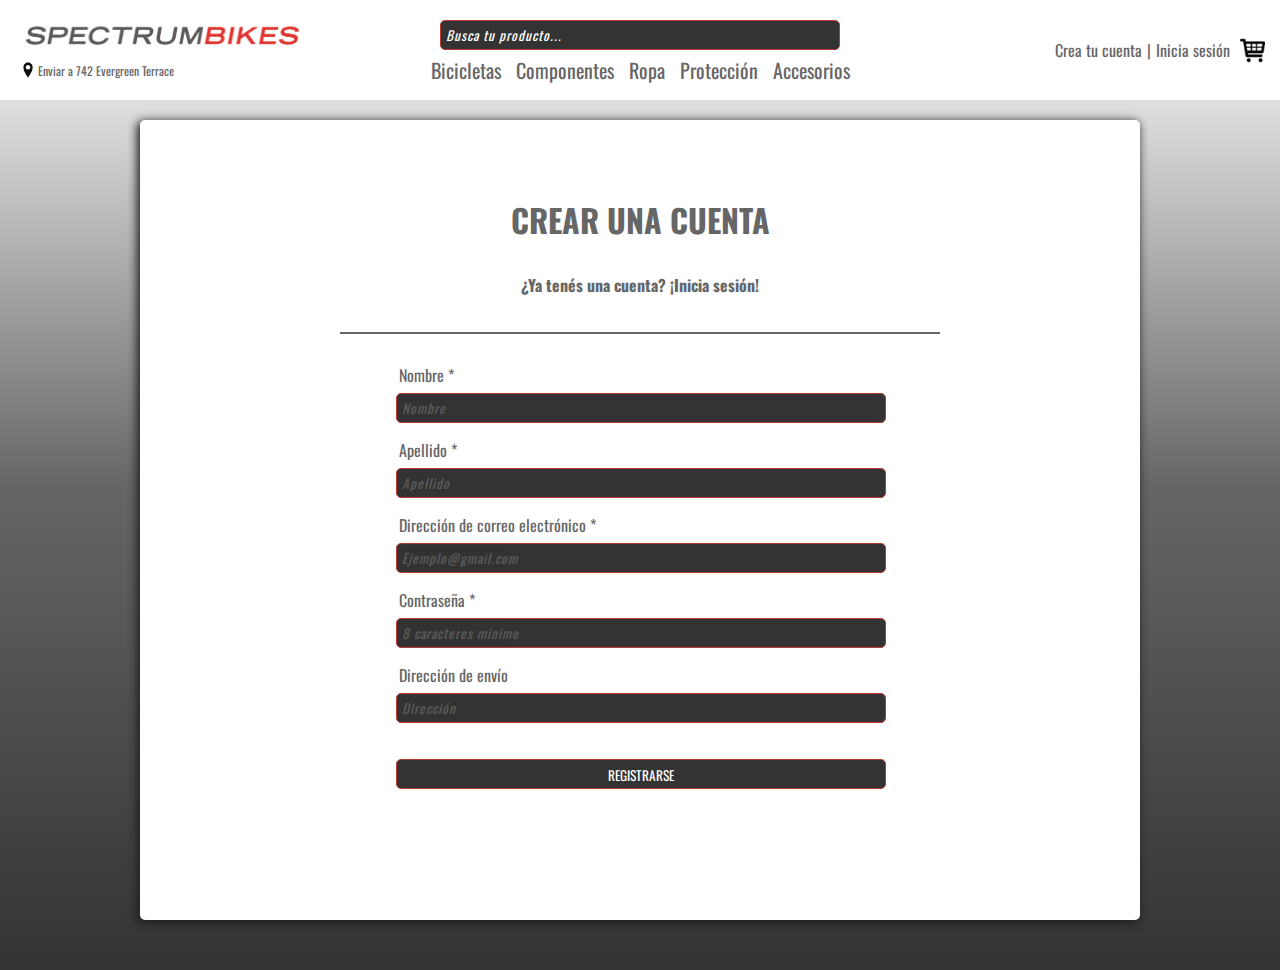
==== form-register.html @ 81c47887 "registro" ====
<!DOCTYPE html>
<html lang="en">

<head>
    <meta charset="UTF-8">
    <meta name="viewport" content="width=device-width, initial-scale=1.0">
    <title>Document</title>
    <link rel="stylesheet" href="/styles.css">
</head>

<body>
    <header>
        <!-- ZONA IZQUIERDA -->
        <div class="logo-envio">
            <div class="logo">
                <a href="/index.html"><img src="img/Logo/logoChico.png" alt="Spectrum Bikes Logo"></a>
            </div>

            <div class="envio">
                <img src="/img/Iconos/Ubicacion.png" alt="Ubicacion">
                <p>Enviar a <a href="#">742 Evergreen Terrace</a></p>
            </div>
        </div>

        <!-- ZONA MEDIA -->
        <nav class="navbar">
            <!-- Barra de busqueda -->
            <label for="barra-busqueda"></label>
            <input type="text" id="barra-busqueda" name="barra-busqueda" placeholder="Busca tu producto...">

            <!-- Menú hamburguesa -->
            <div class="menu-toggle">
                <img src="/img/Iconos/menu.png" alt="Menu">
            </div>

            <ul>
                <li><a href="#">Bicicletas</a></li>
                <li><a href="#">Componentes</a></li>
                <li><a href="#">Ropa</a></li>
                <li><a href="#">Protección</a></li>
                <li><a href="#">Accesorios</a></li>
            </ul>
        </nav>

        <!-- ZONA DERECHA -->
        <div class="sesion-cart">
            <div class="login">
                <a href="/form-register.html">Crea tu cuenta</a>
                <p>|</p>
                <a href="#">Inicia sesión</a>
            </div>

            <div class="cart">
                <label for="cart-toggle" class="cart-label">
                    <img src="/img/Iconos/carrito2.png" alt="carrito" class="cart-icon">
                </label>
            </div>
        </div>
    </header>

    <main>
        <!-- FORM -->
        <form class="form-container" id="register-form">
            <h1>CREAR UNA CUENTA</h1>

            <h4>¿Ya tenés una cuenta? <a href="">¡Inicia sesión!</a></h4>

            <div class="divider"></div>

            <!-- NOMBRE -->
            <div class="register-item">
                <label class="label" for="nombre">Nombre <span>*</span></label>
                <input class="input" type="text" id="name" placeholder="Nombre" required>
            </div>
            <!-- NOMBRE -->

            <!-- APELLIDO -->
            <div class="register-item">
                <label class="label" for="apellido">Apellido <span>*</span></label>
                <input class="input" type="text" id="apellido" placeholder="Apellido" required>
            </div>
            <!-- APELLIDO -->

            <!-- EMAIL -->
            <div class="register-item">
                <label class="label" for="mail">Dirección de correo electrónico <span>*</span></label>
                <input class="input" type="email" id="mail" placeholder="Ejemplo@gmail.com" required>
            </div>
            <!-- EMAIL -->

            <!-- CONTRASEÑA -->
            <div class="register-item">
                <label class="label" for="contraseña">Contraseña <span>*</span></label>
                <input class="input" type="password" id="contraseña" placeholder="8 caracteres minimo" min="8" max="28"
                    required>
            </div>
            <!-- CONTRASEÑA -->

            <!-- DIRECCIÓN DE ENVÍO -->
            <div class="register-item">
                <label class="label" for="envio">Dirección de envío</label>
                <input class="input" type="text" id="envio" placeholder="Dirección">
            </div>
            <!-- DIRECCIÓN DE ENVÍO -->

            <!-- BUTTON -->
            <div class="register-item">
                <button class="submit-button button-register">REGISTRARSE</button>
            </div>
            <!-- BUTTON -->
        </form>
        <!-- FORM -->

    </main>

</body>

</html>
---- styles.css ----
/* FONTS */

@import url('https://fonts.googleapis.com/css2?family=Architects+Daughter&family=Lato:ital,wght@0,300;0,400;0,700;0,900;1,300;1,400;1,700;1,900&display=swap');

@import url('https://fonts.googleapis.com/css2?family=Oswald:wght@300;400;500&display=swap');

/* COLORS */

:root {
    /* Botones e interacciones clave */
    --primary: #c03834;
    /* Color de fondo */
    --secondary: #333333;
    /* Header */
    --terciary: #000000;
    /* Letras principales */
    --fonts: #666666;
    /* Secciones y fuente secundaria */
    --font2: #ffffff;
}

* {
    margin: 0;
    padding: 0;
    box-sizing: border-box;
    text-decoration: none;
    list-style-type: none;
    font-family: "Oswald";
}

body {
    /* background-color: var(--secondary); */
    background: linear-gradient(to bottom, var(--font2), var(--fonts), var(--secondary));
    color: var(--fonts);
    background-size: cover;
}

.divider {
    border: 1px solid var(--fonts);
    width: 60%;
    margin: 0 auto 20px;
}

header {
    width: 100%;
    max-width: 1800px;
    margin: 0 auto;
    height: 100px;
    background: var(--font2);
    display: flex;
    justify-content: space-between;
    align-items: center;
    padding: 5px 0;
    gap: 10px;
}

a {
    color: var(--fonts);
}

/* ZONA IZQUIERDA */
.logo-envio,
.logo,
.envio {
    display: flex;
}

.logo-envio {
    flex-direction: column;
    align-items: flex-start;
    padding: 5px 10px;
    width: 400px;
    height: 70px;
    max-width: 450px;
    max-height: 90px;
    gap: 2px;
}

.logo {
    margin: 0;
    padding: 1px;
    width: 550px;
    max-height: 40px;
    max-width: 310px;
}

.logo img {
    width: 300px;
    height: 30px;
    padding: 1px;
}

.envio {
    align-items: center;
    max-width: 250px;
    margin-left: 7px;
    padding: 1px;
    height: 25px;
    font-size: 12px;
}

.envio img {
    width: 20px;
    height: 20px;
}

/* ZONA MEDIA */
.navbar {
    display: flex;
    flex-direction: column;
    align-items: center;
    justify-content: center;
    padding: 5px;
    height: 70px;
    max-width: 450px;
    margin-top: 10px;
}

.menu-toggle {
    display: none;
}

ul {
    display: flex;
    padding: 5px;
    gap: 15px;
    font-size: 20px;
}

a:hover {
    color: var(--primary);
}

#barra-busqueda {
    width: 400px;
    max-width: 400px;
    background-color: var(--secondary);
    padding: 5px;
    border: 1px solid var(--primary);
    height: 30px;
    border-radius: 5px;
    color: var(--font2);
}

#barra-busqueda::placeholder {
    color: var(--font2);
    letter-spacing: 1px;
    font-style: italic;
}

#barra-busqueda:hover {
    border: 1px solid var(--secondary);
    background-color: var(--primary);
}

/* ZONA DERECHA */

.sesion-cart,
.login,
.cart {
    display: flex;
}

.sesion-cart {
    padding: 5px 10px;
    max-width: 450px;
    width: 400px;
    justify-content: flex-end;
    align-items: center;
    gap: 10px;
}

.login {
    gap: 5px;
}

.cart {
    margin-right: 5px;
}

.cart img {
    width: 25px;
    height: 25px;
    margin-top: 5px;
}

/* SLIDER */
main {
    display: flex;
    flex-direction: column;
    justify-content: center;
    align-items: center;
    margin: 0 auto;
}

.slider {
    display: flex;
    /* Colocamos la propiedad nowrap para que los elementos sigan estando uno al lado del otro a pesar de que superen el tamaño de div */
    flex-wrap: nowrap;
    height: 665px;
    ;
    /* Para que los cambios no sean bruscos */
    transition: all 0.5s ease-in-out;
    align-items: center;
    margin: 0 auto;
}

#slider-container {
    overflow: hidden;
    margin: 0 auto;
    max-width: 1800px;
    height: 700px
}

.slider img {
    width: 100%;

    margin: 0 auto;
    /* Para que las imagenes tengan siempre la misma proporcion de altura y anchura */
    aspect-ratio: 16 / 9;
    /* Permite que la imagen crezca horizontal o verticalmente segun lo que sea necesario */
    object-fit: cover;
    position: relative;
    border-radius: 0px 0px 10px 10px;
}

hr {
    margin: 20px auto 60px;
    border: 1px solid var(--fonts);
    border-radius: 100px;
    width: 80%;
    max-width: 1800px;
}

.title-container {
    display: flex;
    flex-direction: column;
    justify-content: center;
    align-items: center;
    max-width: 1800px;
    width: 100%;
    height: 400px;
    background: linear-gradient(to bottom, var(--fonts), var(--font2) 30%);
    margin: 0px auto;
    padding: 10px 5px;
    box-shadow: 0 0 3px 3px var(--font2);
    /* border-bottom: 1px solid var(--fonts); */
}

h1 img {
    margin: 50px auto 10px;
    width: 100%;
}

.title-container h2 {
    font-style: italic;
    font-weight: 600;
    letter-spacing: 5px;
    color: var(--primary)
}

/* OFER */

#ofer,
.ofer-desc,
.ofer-container,
.ofer-redirect {
    display: flex;
    flex-direction: column;
    align-items: center;

}

#ofer {
    max-width: 1800px;
    width: 100%;
    margin: 10px auto;
    padding: 10px;
}

.ofer-container {
    display: flex;
    flex-direction: column;
    justify-content: center;
    gap: 5px;
    margin: 10px auto;
    padding: 10px;
}

.ofer-card {
    display: flex;
    justify-content: center;
    align-items: center;
    width: 100%;
    height: 400px;
    margin: 20px 0;
    padding: 15px;
    border-radius: 10px;
    background: linear-gradient(to right, var(--font2), var(--fonts));
    box-shadow: -5px 5px 15px 1px #1b1b1b;
}

.animado {
    opacity: 0;
    transition: all 0.5s ease-in-out;
}

.ofer-card2 {
    flex-direction: row-reverse;
    background: linear-gradient(to left, var(--font2), var(--fonts));
}

.ofer-desc {
    text-align: justify;
    gap: 30px;
    padding: 30px;
    width: 40%;
}

.ofer-redirect {
    width: 50%;
}

.ofer-redirect img {
    width: 450px;
    height: 300px;
    justify-content: center;
    align-items: center;
    margin: 0 5px 20px;
    border-radius: 10px;
    box-shadow: -1px 1px 15px 1px #2a2a2a;
}

.ofer-button {
    width: 50%;
    height: 30px;
    margin: 2px;
    padding: 1px;
    background: var(--secondary);
    border: 1px solid var(--primary);
    transition: all 0.5s ease;
}

.ofer-button:hover {
    border: 1px solid var(--secondary);
    background-color: var(--primary);
    width: 70%;
    height: 40px;
    transition: all 0.5s ease;
    box-shadow: -2px 2px 10px 1px #808080;
}

.ofer-button a {
    color: var(--font2);
    transition: all 0.2s ease;
}

.ofer-button:hover a {
    font-size: 16px;
    transition: all 0.2s ease;
}

/* ANIMACION DE LAS OFER-CARDS */
.mostrarIzquierda {
    animation: mostrarIzquierda 1.5s;
}

@keyframes mostrarIzquierda {
    0% {
        transform: translateX(-60px);
    }

    100% {
        transform: translateX(0);
    }
}

/* CATEGORIAS */

#categorias {
    width: 100%;
    max-width: 1800px;
    margin: 10px auto 60px;
    padding: 10px;
}

.grid-categ {
    display: grid;
    justify-content: center;
    align-items: center;
    margin: 10px auto;
    width: 90%;
    grid-template-columns: repeat(3, 1fr);
    grid-template-rows: repeat(2, 1fr);
    gap: 20px;
}

.categ-card {
    position: relative;
    overflow: hidden;
    width: 400px;
    max-width: 400px;
    height: 200px;
    display: flex;
    justify-content: center;
    align-items: center;
    margin: 0 auto;
    padding: 10px;
    border-radius: 10px;
    background: linear-gradient(45deg, var(--font2), var(--fonts));
    transition: all 0.5s ease-in-out;
}

.categ-card p {
    color: var(--fonts);
    font-weight: 500;
    letter-spacing: 1px;
}

.categ-nombre {
    position: relative;
    z-index: 1;
}

.categ-img {
    border-radius: 10px;
    position: absolute;
    top: 0;
    left: 0;
    width: 100%;
    height: 100%;
    object-fit: cover;
    opacity: 0.1;
    transition: opacity 1s ease-in-out;
}

.categ-card:hover .categ-img {
    opacity: 1;
}

.categ-card:hover p {
    color: var(--font2);
    font-size: 40px;
    transition: all 0.5s ease-in-out;
}

.categ-card:hover {
    width: 420px;
    height: 220px;
    box-shadow: -1px 1px 15px 3px #2a2a2a;
    transition: all 0.5s ease;
}

/* CARD OFERTA */

#productos-oferta,
.ofertas-container,
.titulo-ofertas {
    display: flex;
    justify-content: center;
    align-items: center;
}

#productos-oferta {
    position: relative;
    display: flex;
    flex-direction: column;
    max-width: 1800px;
    width: 90%;
    margin: 0 auto;
    padding: 10px;
}

#productos-oferta h2 {
    position: absolute;
    text-align: center;
    color: var(--font2);
    letter-spacing: 5px;
    font-weight: 700;
    font-size: 32px;
    /* background-color: var(--font2); */
    top: 5%;
}

.ofertas-container {
    width: 100%;
    height: 500px;
    max-width: 1800px;
    /* background: linear-gradient(to top, var(--fonts), var(--font2) 30%); */
    margin: 0 10px 40px;
    padding: 20px;
    gap: 20px;
    border-radius: 10px;
}

.card-oferta,
.card-oferta-top,
.card-oferta-bot {
    display: flex;
    flex-direction: column;
    align-items: center;
    justify-content: center;
    margin: 0 auto;
}

.card-oferta {
    width: 210px;
    height: 320px;
    padding: 5px;
    /* background: linear-gradient(to bottom, var(--font2), var(--fonts)); */
    background-color: #ffffff;
    border-radius: 5px;
    box-shadow: -2px 2px 10px 1px #1f1f1f;
    transition: all 0.5s ease-in-out;
}

.card-oferta:hover {
    width: 230px;
    height: 340px;
    transition: all 0.2s ease-in-out;
}

.card-oferta:hover .card-oferta-top {
    max-width: 178.19px;
}

.card-oferta-top {
    padding: 1px;
    margin: 0 auto;
    height: 60%;
    width: 100%;
    gap: 10px;
}

.card-oferta-top h3 {
    font-size: 14px;
    text-align: center;
    width: 90%;
    height: 30%;
    padding: 1px;
}

.foto-portada {
    width: 90%;
    height: 70%;
    padding: 1px;
    border-radius: 5px;
    aspect-ratio: 16 / 9;
    object-fit: contain;
}

.card-oferta-bot {
    height: 40%;
    width: 100%;
    margin: 0 auto;
    gap: 5px;
}

.card-oferta-bot p {
    font-size: 12px;
    text-decoration: line-through;
}

.card-oferta-bot span {
    font-size: 14px;
    font-weight: 500;
    color: var(--primary);
}

.card-oferta-bot h3 {
    display: flex;
    align-items: center;
    justify-content: center;
    margin: 0 auto;
    gap: 10px;
    font-size: 12px;
}

.card-oferta-bot img {
    width: 18px;
    height: 18px;
}

.card-oferta-bot button {
    color: var(--font2);
}

.boton-de-oferta {
    width: 80%;
    height: 30px;
    margin: 2px;
    padding: 1px;
    background: var(--secondary);
    border: 1px solid var(--primary);
    transition: width 0.5s ease, height 0.5s ease;
}

.boton-de-oferta:hover {
    border: 1px solid var(--secondary);
    background-color: var(--primary);
    width: 85%;
    height: 35px;
    transition: all 0.5s ease;
    box-shadow: -2px 2px 10px 1px #808080;
}

/* FOOTER */
/* CONTACTO */

#contacto,
.contacto-top,
form {
    display: flex;
    flex-direction: column;
    justify-content: center;
    align-items: center;
}

#contacto {
    max-width: 1800px;
    margin: 0 auto;
    padding: 10px;
}

.contacto-top {
    text-align: justify;
    gap: 10px;
    width: 700px;
    margin: 0 auto 30px;
}

.form-container {
    display: flex;
    flex-direction: column;
    justify-content: center;
    align-items: center;
    width: 1000px;
    height: 800px;
    max-width: 1800px;
    margin: 20px auto 50px;
    padding: 5px 0 70px ;
    background-color: #ffffff;
    border-radius: 5px;
    box-shadow: -2px 2px 10px 1px #1f1f1f;
}

.form-container h1 {
    margin: 10px auto 10px;
    padding: 5px;
}

.form-container h4 {
    margin: 10px auto 30px;
    padding: 5px;
}

.register-item {
    display: flex;
    flex-direction: column;
    padding: 5px;
    width: 500px;
    border: none;
    gap: 1px;
}

.register-item button {
    margin-top: 25px;
}

.label {
    color: var(--font2);
    margin: 3px;
    padding: 1px;
    color: var(--fonts);
}

.input {
    background-color: var(--secondary);
    padding: 5px;
    margin: 1px;
    border: 1px solid var(--primary);
    height: 30px;
    color: var(--font2);
    border-radius: 5px;
    width: 100%;
}

.input::placeholder {
    color: var(--font2);
    letter-spacing: 1px;
    font-style: italic;
    margin: 1px;
    opacity: 0.2;
}

.input:hover {
    border: 1px solid var(--secondary);
    background-color: var(--primary);
}

.textarea {
    background-color: var(--secondary);
    padding: 5px;
    margin: 1px auto 15px;
    border: 1px solid var(--primary);
    height: 30px;
    color: var(--font2);
    border-radius: 5px;
    resize: none;
    width: 100%;
    height: 120px;
}

.textarea::placeholder {
    color: var(--font2);
    letter-spacing: 1px;
    font-style: italic;
    margin: 1px;
    opacity: 0.2;
}

.textarea:hover {
    border: 1px solid var(--secondary);
    background-color: var(--primary);
}

.select {
    background-color: var(--secondary);
    padding: 5px;
    margin: 1px;
    border: 1px solid var(--primary);
    height: 30px;
    color: var(--font2);
    border-radius: 5px;
    width: 100%;
}

.select::placeholder {
    color: var(--font2);
    letter-spacing: 1px;
    font-style: italic;
    margin: 1px;
    opacity: 0.2;
}

.select:hover {
    border: 1px solid var(--secondary);
    background-color: var(--primary);
}

.submit-button {
    background-color: var(--secondary);
    padding: 5px;
    margin: 1px;
    border: 1px solid var(--primary);
    height: 30px;
    color: var(--font2);
    border-radius: 5px;
    width: 100%;
}

.submit-button::placeholder {
    color: var(--font2);
    letter-spacing: 1px;
    font-style: italic;
    margin: 1px;
    opacity: 0.2;
}

.submit-button:hover {
    border: 1px solid var(--secondary);
    background-color: var(--primary);
}

/* PROVEEDORES */
#proveedores,
.slider-prov-container {
    display: flex;
    justify-content: center;
    align-items: center;
}

#proveedores {
    max-width: 1800px;
    margin: 20px auto;
    padding: 10px;
    /* border-bottom: 1px solid var(--fonts); */
    border-top: 1px solid var(--fonts);
    height: 200px;
}

.slider-prov-container {
    width: 100%;
    margin: 5px;
    padding: 5px;
    overflow: hidden;
}

.slider-prov {
    display: flex;
    justify-content: space-around;
    align-items: center;
    margin: 10px 0;
    padding: 5px 0;
    width: 100%;
    height: 200px;
    gap: 40px;
}

.slider-prov img {
    width: 15%;
    height: 50%;
}

#cierre {
    display: flex;
    flex-direction: column;
    justify-content: center;
    align-items: center;
    max-width: 1800px;
    margin: 50px auto 0;
    padding: 50px;
    background: linear-gradient(to bottom, var(--font2), var(--fonts    ));
    gap: 20px;
    color: #000000;
}

.redes,
.copyright {
    display: flex;
    justify-content: center;
    align-items: center;
}

.redes {
    gap: 20px;
    margin: 10px auto;
    padding: 5px;
}
.copyright {
    display: flex;
    margin: 20px auto;
    gap: 10px;
}
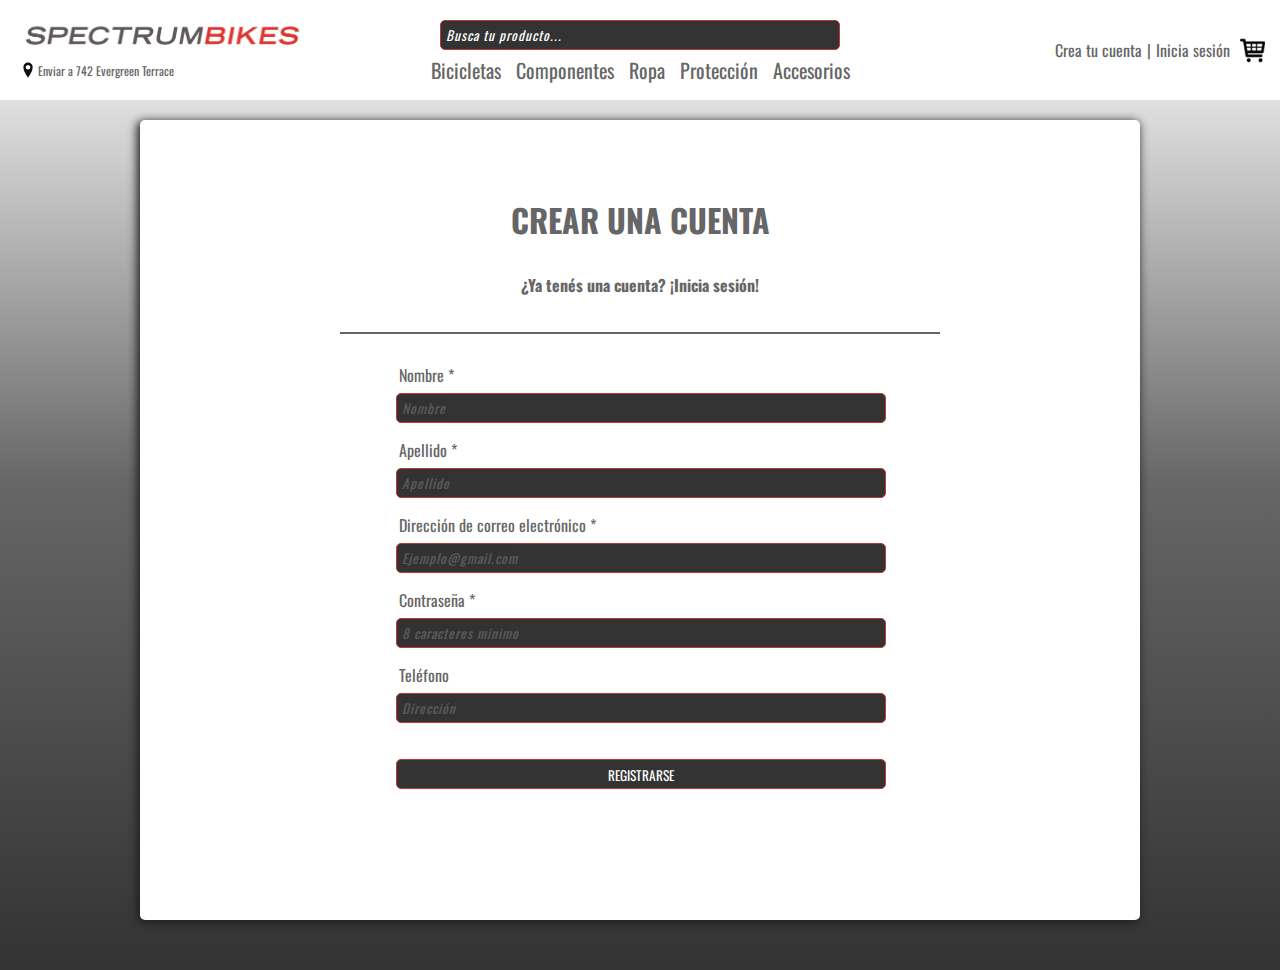
==== commit 78a96cf0: "register y log in" ====
--- a/form-register.html
+++ b/form-register.html
@@ -4,8 +4,9 @@
 <head>
     <meta charset="UTF-8">
     <meta name="viewport" content="width=device-width, initial-scale=1.0">
-    <title>Document</title>
+    <title>Spectrum Bikes | Register</title>
     <link rel="stylesheet" href="/styles.css">
+    <link rel="shorcut icon" href="img/logoInicialesFondo.jpg">
 </head>
 
 <body>
@@ -47,12 +48,12 @@
             <div class="login">
                 <a href="/form-register.html">Crea tu cuenta</a>
                 <p>|</p>
-                <a href="#">Inicia sesión</a>
+                <a href="/log.in.html">Inicia sesión</a>
             </div>
 
             <div class="cart">
                 <label for="cart-toggle" class="cart-label">
-                    <img src="/img/Iconos/carrito2.png" alt="carrito" class="cart-icon">
+                    <img src="/img/Iconos/carrito2.png" alt="carrito" class="cart-icon" id="cart-toggle">
                 </label>
             </div>
         </div>
@@ -70,7 +71,8 @@
             <!-- NOMBRE -->
             <div class="register-item">
                 <label class="label" for="nombre">Nombre <span>*</span></label>
-                <input class="input" type="text" id="name" placeholder="Nombre" required>
+                <input class="input" type="text" id="nombre" placeholder="Nombre" required>
+                <small></small>
             </div>
             <!-- NOMBRE -->
 
@@ -78,6 +80,7 @@
             <div class="register-item">
                 <label class="label" for="apellido">Apellido <span>*</span></label>
                 <input class="input" type="text" id="apellido" placeholder="Apellido" required>
+                <small></small>
             </div>
             <!-- APELLIDO -->
 
@@ -85,6 +88,7 @@
             <div class="register-item">
                 <label class="label" for="mail">Dirección de correo electrónico <span>*</span></label>
                 <input class="input" type="email" id="mail" placeholder="Ejemplo@gmail.com" required>
+                <small></small>
             </div>
             <!-- EMAIL -->
 
@@ -93,13 +97,15 @@
                 <label class="label" for="contraseña">Contraseña <span>*</span></label>
                 <input class="input" type="password" id="contraseña" placeholder="8 caracteres minimo" min="8" max="28"
                     required>
+                <small></small>
             </div>
             <!-- CONTRASEÑA -->
 
             <!-- DIRECCIÓN DE ENVÍO -->
             <div class="register-item">
-                <label class="label" for="envio">Dirección de envío</label>
-                <input class="input" type="text" id="envio" placeholder="Dirección">
+                <label class="label" for="telefono">Teléfono</label>
+                <input class="input" type="text" id="telefono" placeholder="Dirección">
+                <small></small>
             </div>
             <!-- DIRECCIÓN DE ENVÍO -->
 
@@ -112,7 +118,9 @@
         <!-- FORM -->
 
     </main>
+    <script src="/register-form.js"></script>
 
+</body>
 </body>
 
 </html>--- a/styles.css
+++ b/styles.css
@@ -638,7 +638,7 @@
     height: 800px;
     max-width: 1800px;
     margin: 20px auto 50px;
-    padding: 5px 0 70px ;
+    padding: 5px 0 70px;
     background-color: #ffffff;
     border-radius: 5px;
     box-shadow: -2px 2px 10px 1px #1f1f1f;
@@ -820,7 +820,7 @@
     max-width: 1800px;
     margin: 50px auto 0;
     padding: 50px;
-    background: linear-gradient(to bottom, var(--font2), var(--fonts    ));
+    background: linear-gradient(to bottom, var(--font2), var(--fonts));
     gap: 20px;
     color: #000000;
 }
@@ -837,8 +837,34 @@
     margin: 10px auto;
     padding: 5px;
 }
+
 .copyright {
     display: flex;
     margin: 20px auto;
     gap: 10px;
+}
+
+/* ERROR - SUCCESS REGISTER */
+
+.register-item.error input {
+    border: 1px solid #dc3545;
+}
+
+.register-item small {
+    color: #dc3545;
+    max-width: 350px;
+    text-align: start;
+    display: none;
+}
+
+.register-item.success input {
+    border: 1px solid #28a745;
+}
+
+#register_error {
+    color: #dc3545;
+    font-size: 1rem;
+    margin: 8px 0px;
+    max-width: 350px;
+    text-align: center;
 }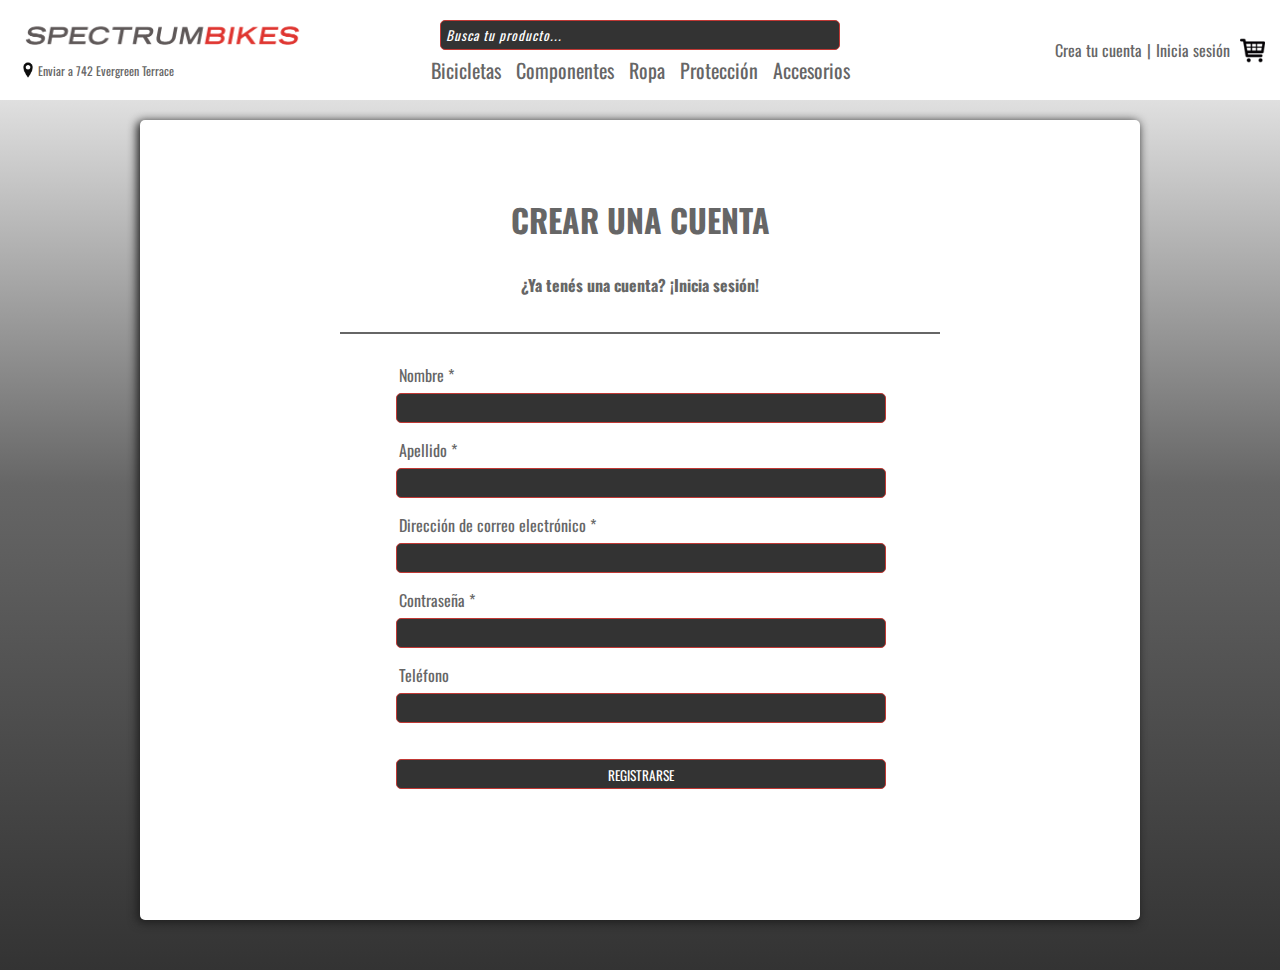
==== commit a8f636aa: "responsive" ====
--- a/form-register.html
+++ b/form-register.html
@@ -6,6 +6,7 @@
     <meta name="viewport" content="width=device-width, initial-scale=1.0">
     <title>Spectrum Bikes | Register</title>
     <link rel="stylesheet" href="/styles.css">
+    <link rel="stylesheet" href="mediaqueries.css">
     <link rel="shorcut icon" href="img/logoInicialesFondo.jpg">
 </head>
 
@@ -30,11 +31,11 @@
             <input type="text" id="barra-busqueda" name="barra-busqueda" placeholder="Busca tu producto...">
 
             <!-- Menú hamburguesa -->
-            <div class="menu-toggle">
+            <div id="menu-toggle">
                 <img src="/img/Iconos/menu.png" alt="Menu">
             </div>
 
-            <ul>
+            <ul id="menu-list">
                 <li><a href="#">Bicicletas</a></li>
                 <li><a href="#">Componentes</a></li>
                 <li><a href="#">Ropa</a></li>
@@ -64,14 +65,14 @@
         <form class="form-container" id="register-form">
             <h1>CREAR UNA CUENTA</h1>
 
-            <h4>¿Ya tenés una cuenta? <a href="">¡Inicia sesión!</a></h4>
+            <h4>¿Ya tenés una cuenta? <a href="/log.in.html">¡Inicia sesión!</a></h4>
 
             <div class="divider"></div>
 
             <!-- NOMBRE -->
             <div class="register-item">
                 <label class="label" for="nombre">Nombre <span>*</span></label>
-                <input class="input" type="text" id="nombre" placeholder="Nombre" required>
+                <input class="input" type="text" id="nombre" required>
                 <small></small>
             </div>
             <!-- NOMBRE -->
@@ -79,7 +80,7 @@
             <!-- APELLIDO -->
             <div class="register-item">
                 <label class="label" for="apellido">Apellido <span>*</span></label>
-                <input class="input" type="text" id="apellido" placeholder="Apellido" required>
+                <input class="input" type="text" id="apellido" required>
                 <small></small>
             </div>
             <!-- APELLIDO -->
@@ -87,7 +88,7 @@
             <!-- EMAIL -->
             <div class="register-item">
                 <label class="label" for="mail">Dirección de correo electrónico <span>*</span></label>
-                <input class="input" type="email" id="mail" placeholder="Ejemplo@gmail.com" required>
+                <input class="input" type="email" id="mail" required>
                 <small></small>
             </div>
             <!-- EMAIL -->
@@ -95,7 +96,7 @@
             <!-- CONTRASEÑA -->
             <div class="register-item">
                 <label class="label" for="contraseña">Contraseña <span>*</span></label>
-                <input class="input" type="password" id="contraseña" placeholder="8 caracteres minimo" min="8" max="28"
+                <input class="input" type="password" id="contraseña" min="8" max="28"
                     required>
                 <small></small>
             </div>
@@ -104,7 +105,7 @@
             <!-- DIRECCIÓN DE ENVÍO -->
             <div class="register-item">
                 <label class="label" for="telefono">Teléfono</label>
-                <input class="input" type="text" id="telefono" placeholder="Dirección">
+                <input class="input" type="text" id="telefono">
                 <small></small>
             </div>
             <!-- DIRECCIÓN DE ENVÍO -->
--- a/styles.css
+++ b/styles.css
@@ -116,8 +116,13 @@
     margin-top: 10px;
 }
 
-.menu-toggle {
+#menu-list {
+    display: flex;
+}
+
+#menu-toggle {
     display: none;
+    cursor: pointer;
 }
 
 ul {
@@ -125,6 +130,12 @@
     padding: 5px;
     gap: 15px;
     font-size: 20px;
+    position: relative;
+    bottom: 0px;
+}
+
+.barra-busqueda-oculta {
+    display: none;
 }
 
 a:hover {
@@ -221,7 +232,7 @@
     /* Permite que la imagen crezca horizontal o verticalmente segun lo que sea necesario */
     object-fit: cover;
     position: relative;
-    border-radius: 0px 0px 10px 10px;
+    /* border-radius: 0px 0px 10px 10px; */
 }
 
 hr {
@@ -314,7 +325,7 @@
     text-align: justify;
     gap: 30px;
     padding: 30px;
-    width: 40%;
+    width: 45%;
 }
 
 .ofer-redirect {
@@ -333,6 +344,9 @@
 
 .ofer-button {
     width: 50%;
+    display: flex;
+    align-items: center;
+    justify-content: center;
     height: 30px;
     margin: 2px;
     padding: 1px;
@@ -352,6 +366,7 @@
 
 .ofer-button a {
     color: var(--font2);
+    align-items: center;
     transition: all 0.2s ease;
 }
 
@@ -399,7 +414,7 @@
     position: relative;
     overflow: hidden;
     width: 400px;
-    max-width: 400px;
+    /* max-width: 400px; */
     height: 200px;
     display: flex;
     justify-content: center;
@@ -479,18 +494,19 @@
     font-weight: 700;
     font-size: 32px;
     /* background-color: var(--font2); */
-    top: 5%;
+    top: 0%;
 }
 
 .ofertas-container {
     width: 100%;
-    height: 500px;
+    height: 1200px;
     max-width: 1800px;
     /* background: linear-gradient(to top, var(--fonts), var(--font2) 30%); */
-    margin: 0 10px 40px;
+    margin: 100px 10px 40px;
     padding: 20px;
     gap: 20px;
     border-radius: 10px;
+    flex-wrap: wrap;
 }
 
 .card-oferta,
@@ -504,8 +520,8 @@
 }
 
 .card-oferta {
-    width: 210px;
-    height: 320px;
+    width: 320px;
+    height: 400px;
     padding: 5px;
     /* background: linear-gradient(to bottom, var(--font2), var(--fonts)); */
     background-color: #ffffff;
@@ -515,9 +531,15 @@
 }
 
 .card-oferta:hover {
-    width: 230px;
-    height: 340px;
+    width: 340px;
+    height: 420px;
+    font-size: ;
     transition: all 0.2s ease-in-out;
+}
+
+.card-oferta-top:hover img {
+    width: 100%;
+    height: 100%;
 }
 
 .card-oferta:hover .card-oferta-top {
@@ -644,6 +666,21 @@
     box-shadow: -2px 2px 10px 1px #1f1f1f;
 }
 
+.form-container-login {
+    display: flex;
+    flex-direction: column;
+    justify-content: center;
+    align-items: center;
+    width: 1000px;
+    height: 500px;
+    max-width: 1800px;
+    margin: 20px auto 50px;
+    padding: 5px 0 70px;
+    background-color: #ffffff;
+    border-radius: 5px;
+    box-shadow: -2px 2px 10px 1px #1f1f1f;
+}
+
 .form-container h1 {
     margin: 10px auto 10px;
     padding: 5px;
@@ -691,6 +728,8 @@
     font-style: italic;
     margin: 1px;
     opacity: 0.2;
+    display: flex;
+    align-items: center;
 }
 
 .input:hover {
--- a/mediaqueries.css
+++ b/mediaqueries.css
@@ -0,0 +1,718 @@
+/**************************  WIDTH 1307 px  *************************/
+
+@media (max-width:1307px) {
+    #slider-container {
+        height: 590px;
+    }
+
+    .slider {
+        height: 600px;
+    }
+
+    .slider img {
+        aspect-ratio: 15/8;
+    }
+
+    #categorias {
+        max-width: 1100px;
+    }
+
+    .categ-card {
+        width: 380px;
+    }
+
+    .categ-card:hover {
+        width: 400px;
+        height: 220px;
+    }
+}
+
+/**************************  WIDTH 1200 px  *************************/
+
+@media (max-width:1200px) {
+    .logo img {
+        width: 280px;
+    }
+
+    #barra-busqueda {
+        width: 350px;
+    }
+
+    ul {
+        font-size: 18px;
+    }
+
+    .sesion-cart {
+        font-size: 14px;
+    }
+
+    .slider img {
+        aspect-ratio: 14/9;
+    }
+
+    .ofer-redirect img {
+        width: 430px;
+        height: 280px;
+    }
+
+    .ofer-card {
+        height: 370px;
+    }
+
+    .ofer-desc p {
+        font-size: 14px;
+    }
+
+    .ofer-desc h3 {
+        font-size: 16px;
+    }
+
+    #categorias {
+        max-width: 1000px;
+    }
+
+    .categ-card {
+        width: 300px;
+    }
+
+    .categ-card:hover {
+        width: 320px;
+    }
+
+    .categ-card:hover p {
+        font-size: 30px;
+    }
+
+    #productos-ofertas h2 {
+        font-size: 30px;
+    }
+
+    .ofertas-container {
+        padding: 5px;
+        width: 100%;
+    }
+
+    .card-oferta {
+        width: 300px;
+        height: 380px;
+    }
+
+    .card-oferta:hover {
+        width: 320px;
+        height: 400px;
+    }
+
+    .card-oferta-top h3 {
+        font-size: 12px;
+    }
+
+    .card-oferta-bot h3 {
+        font-size: 11px;
+    }
+
+    .boton-de-oferta {
+        font-size: 11px;
+    }
+
+    .form-container {
+        width: 900px;
+    }
+}
+
+/**************************  WIDTH 992 px  *************************/
+
+@media (max-width:992px) {
+    .login a {
+        font-size: 8px
+    }
+
+    .login p {
+        font-size: 8px;
+    }
+
+    #barra-busqueda {
+        width: 290px;
+        height: 20px;
+    }
+
+    #barra-busqueda::placeholder {
+        font-size: 12px;
+    }
+
+    ul {
+        font-size: 12px;
+    }
+
+    .logo img {
+        width: 240px;
+    }
+
+    .envio {
+        font-size: 10px;
+    }
+
+    .cart img {
+        width: 20px;
+        height: 20px;
+    }
+
+    .slider img {
+        aspect-ratio: 11/9;
+    }
+
+    .ofer-card {
+        height: 320px;
+    }
+
+    .ofer-container p {
+        font-size: 12px;
+    }
+
+    .ofer-redirect img {
+        width: 340px;
+        height: 230px;
+    }
+
+    .categ-card {
+        width: 245px;
+        height: 155px;
+    }
+
+    .categ-card:hover {
+        width: 270px;
+        height: 180px;
+    }
+
+    .categ-card:hover p {
+        font-size: 25px;
+    }
+
+    #productos-oferta h2 {
+        top: -2%;
+    }
+
+    .ofertas-container {
+        flex-wrap: wrap;
+        gap: 10px;
+        margin-top: 60px;
+        height: 615px;
+    }
+
+    .card-oferta {
+        width: 230px;
+        height: 290px;
+    }
+
+    .card-oferta-top h3 {
+        font-size: 13px;
+    }
+
+    .card-oferta-bot h3 {
+        font-size: 8px;
+    }
+
+    .card-oferta-bot img {
+        width: 14px;
+        height: 14px;
+    }
+
+    .boton-de-oferta {
+        font-size: 9px;
+        height: 21px;
+    }
+
+    .form-container {
+        width: 700px;
+    }
+
+    .contacto-top {
+        font-size: 14px;
+    }
+
+    .contacto-top h2 {
+        font-size: 28px;
+    }
+
+    .contacto-top p {
+        margin: 0px 100px;
+    }
+
+    #contacto label {
+        font-size: 14px;
+    }
+
+    .input {
+        height: 25px;
+    }
+}
+
+/**************************  WIDTH 797 px  *************************/
+
+@media (max-width:797px) {
+    header {
+        gap: 50px;
+    }
+
+    .logo-envio {
+        width: 33%;
+    }
+
+    .logo img {
+        width: 180px;
+        height: 20px;
+    }
+
+    .envio p {
+        font-size: 8px;
+    }
+
+    #barra-busqueda {
+        width: 210px;
+    }
+
+    ul {
+        font-size: 10px;
+    }
+
+    .login {
+        width: 100%;
+    }
+
+    .cart-icon {
+        width: 15px;
+        height: 15px;
+    }
+
+    .navbar {
+        width: 33%;
+        position: relative;
+        bottom: 5px;
+    }
+
+    .sesion-cart {
+        position: relative;
+        padding: 5px 3px;
+        width: 33%;
+        right: 5px;
+        align-items: center;
+        flex-direction: column-reverse;
+        gap: 0;
+        bottom: 4px;
+    }
+
+    .slider {
+        height: 340px;
+    }
+
+    .slider img {
+        aspect-ratio: 10/6;
+    }
+
+    #slider-container {
+        height: 340px;
+    }
+
+    .title-container {
+        height: 240px;
+    }
+
+    .ofer-desc {
+        gap: 10px;
+    }
+
+    .ofer-desc h3 {
+        font-size: 12px;
+    }
+
+    .ofer-button a {
+        font-size: 10px;
+    }
+
+    .ofer-button:hover a {
+        font-size: 12px;
+    }
+
+    .ofer-desc p {
+        font-size: 10px;
+    }
+
+    .ofer-card {
+        height: 210px;
+    }
+
+    .ofer-card img {
+        width: 250px;
+        height: 150px;
+    }
+
+    .categ-card {
+        width: 175px;
+        height: 110px;
+    }
+
+    .categ-card:hover {
+        width: 195px;
+        height: 130px;
+    }
+
+    .categ-card:hover p {
+        font-size: 20px;
+    }
+
+    .grid-categ {
+        gap: 10px;
+    }
+
+    .ofertas-container {
+        flex-wrap: wrap;
+        gap: 15px;
+        height: 670px;
+    }
+
+    .card-oferta {
+        width: 185px;
+        height: 220px;
+    }
+
+    .card-oferta:hover {
+        width: 210px;
+        height: 245px;
+    }
+
+    .card-oferta:hover h3 {
+        font-size: 10px;
+    }
+
+    #productos-oferta h2 {
+        font-size: 22px;
+    }
+
+    .card-oferta-top {
+        gap: 0;
+    }
+
+    .form-container {
+        width: 520px;
+        height: 600px;
+    }
+
+    .contacto-top {
+        width: 350px;
+        margin: auto 30px;
+    }
+
+    .contacto-top h2 {
+        font-size: 24px;
+    }
+
+    .contacto-top p {
+        font-size: 10px;
+        margin: 0 0;
+    }
+
+    .register-item {
+        width: 395px;
+    }
+
+    #contacto label {
+        font-size: 10px;
+    }
+
+    .input {
+        height: 20px;
+    }
+
+    .input::placeholder {
+        font-size: 10px;
+    }
+
+    .select {
+        height: 20px;
+    }
+
+    .slider-prov {
+        width: 90%;
+    }
+
+    #cierre h4 {
+        font-size: 12px;
+    }
+
+    #cierre h5 {
+        font-size: 10px;
+    }
+
+    #cierre {
+        margin: 35px auto 0;
+        padding: 25px;
+        gap: 10px;
+    }
+}
+
+/**************************  WIDTH 600 px  *************************/
+
+@media (max-width:600px) {
+
+    #menu-list {
+        display: none;
+    }
+
+    #menu-toggle {
+        display: block;
+    }
+
+    #barra-busqueda {
+        display: none;
+    }
+
+    .logo-envio {
+        gap: 0;
+    }
+
+    .logo img {
+        width: 150px;
+        height: 15px;
+    }
+
+    .slider,
+    #slider-container {
+        height: 260px;
+    }
+
+    .title-container {
+        height: 180px;
+    }
+
+    .ofer-desc {
+        padding: 5px;
+    }
+
+    .ofer-card img {
+        width: 170px;
+        height: 120px;
+    }
+
+    .ofer-desc p {
+        font-size: 8px;
+    }
+
+    .ofer-card {
+        height: 190px;
+        margin: 5px 0;
+    }
+
+    .categ-card {
+        width: 135px;
+        height: 110px;
+    }
+
+    .categ-card:hover {
+        width: 160px;
+        height: 135px;
+    }
+
+    .categ-card:hover p {
+        font-size: 18px;
+    }
+
+    .card-oferta {
+        width: 140px;
+        height: 210px;
+    }
+
+    .card-oferta-top h3 {
+        font-size: 9px;
+    }
+
+    .card-oferta-bot {
+        gap: 2px;
+    }
+
+    .card-oferta {
+        width: 150px;
+        height: 230px;
+    }
+
+    .card-oferta:hover {
+        width: 175px;
+        height: 255px;
+    }
+
+    .ofertas-container {
+        height: 700px;
+    }
+
+    .form-container {
+        width: 420px;
+        height: 560px;
+    }
+
+    .contacto-top {
+        width: 350px;
+        margin: 60px 30px 0;
+    }
+
+    .slider-prov {
+        flex-wrap: wrap;
+    }
+
+    .slider-prov img {
+        width: 25%;
+        height: 40%;
+    }
+}
+
+/**************************  WIDTH 480 px  *************************/
+
+@media(max-width:480px) {
+    header {
+        gap: 25px;
+    }
+
+    .cart img {
+        width: 15px;
+        height: 15px;
+    }
+
+    .logo {
+        width: 200px;
+    }
+
+    .logo img {
+        width: 100px;
+        height: 10px;
+    }
+
+    .envio p {
+        font-size: 6px;
+        width: 90px;
+    }
+
+    .envio img {
+        width: 10px;
+        height: 10px;
+    }
+
+    .login a {
+        font-size: 6px;
+    }
+
+    h1 img {
+        margin: 15px auto 10px;
+    }
+
+    .slider {
+        height: 165px;
+    }
+
+    .slider img {
+        aspect-ratio: 11/6;
+    }
+
+    #slider-container {
+        height: 165px;
+    }
+
+    .ofer-card {
+        padding: 10px;
+        height: 150px;
+    }
+
+    .ofer-card img {
+        width: 110px;
+        height: 90px;
+    }
+
+    .ofer-desc h3 {
+        font-size: 10px;
+        text-align: center;
+    }
+
+    .ofer-desc p {
+        font-size: 6px;
+    }
+
+    .ofer-button a {
+        font-size: 8px;
+    }
+
+    .ofer-button {
+        height: 20px;
+    }
+
+    .ofer-button:hover a {
+        font-size: 10px;
+    }
+
+    .ofer-button:hover {
+        height: 30px;
+    }
+
+    .grid-categ {
+        grid-template-columns: repeat(2, 1fr);
+    }
+
+    .categ-card:hover {
+        width: 145px;
+        height: 120px;
+    }
+
+    .ofertas-container {
+        gap: 5px;
+        padding: 0;
+    }
+
+    .card-oferta {
+        width: 112px;
+    }
+
+    .card-oferta:hover {
+        width: 130px;
+        height: 235px;
+    }
+
+    .card-oferta:hover h3{
+        font-size: 8px;
+    }
+
+    .card-oferta-bot h3 {
+        font-size: 7px;
+    }
+
+    .card-oferta-bot:hover h3 {
+        font-size: 9px;
+    }
+
+
+    .form-container {
+        width: 280px;
+    }
+
+    .contacto-top {
+        width: 230px;
+    }
+
+    .contacto-top h2 {
+        font-size: 14px;
+    }
+
+    .contacto-top p {
+        font-size: 8px;
+    }
+
+    .register-item {
+        width: 230px;
+    }
+
+    .input {
+        height: 15px;
+    }
+
+    .input::placeholder {
+        font-size: 8px;
+    }
+
+    .slider-prov {
+        gap: 10px;
+    }
+}